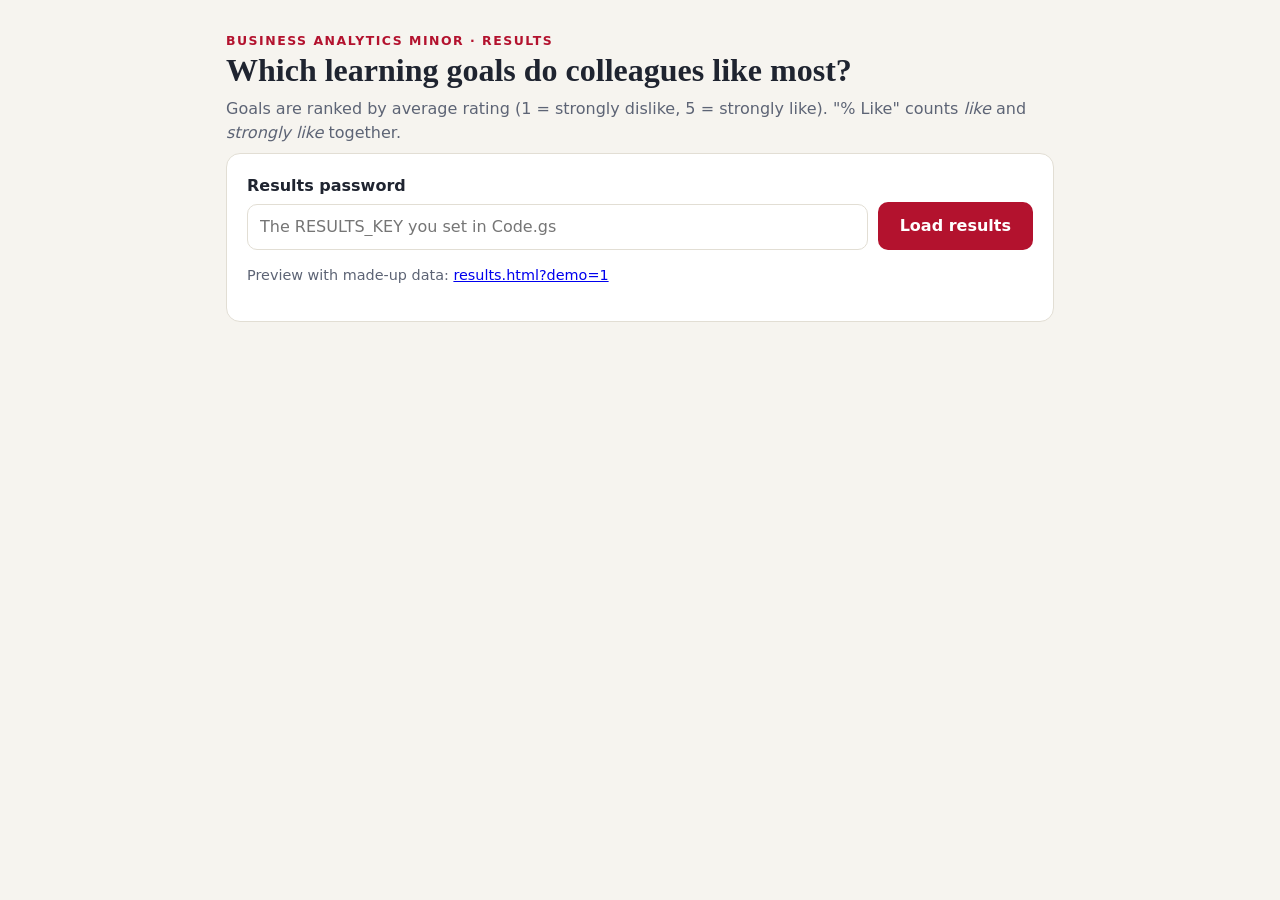
==== results.html @ ca91b68d "Add files via upload Original upload" ====
<!doctype html>
<html lang="en">
<head>
<meta charset="utf-8">
<meta name="viewport" content="width=device-width, initial-scale=1">
<meta name="robots" content="noindex">
<title>Learning Goals Survey – Results</title>
<link rel="stylesheet" href="style.css">
</head>
<body>
<div class="wrap">
  <header>
    <div class="eyebrow">Business Analytics Minor · Results</div>
    <h1>Which learning goals do colleagues like most?</h1>
    <p>Goals are ranked by average rating (1 = strongly dislike, 5 = strongly like). "% Like" counts <em>like</em> and <em>strongly like</em> together.</p>
  </header>

  <div class="card" id="login">
    <form id="keyForm" class="row">
      <label class="field" style="flex:1;margin:0"><b>Results password</b>
        <input id="key" type="password" autocomplete="current-password" placeholder="The RESULTS_KEY you set in Code.gs">
      </label>
      <button class="btn" type="submit" style="align-self:flex-end">Load results</button>
    </form>
    <p class="hint">Preview with made-up data: <a href="?demo=1">results.html?demo=1</a></p>
    <p class="error" id="error" hidden></p>
  </div>

  <div id="out" hidden>
    <div class="stats" id="stats"></div>

    <div class="card">
      <h2 style="margin-top:0">Summary</h2>
      <div id="summary"></div>
    </div>

    <div class="row" style="justify-content:space-between;margin:20px 0 4px">
      <h2 style="margin:0">All goals</h2>
      <div class="row">
        <button class="btn ghost" id="csvSummary" type="button">Download summary (CSV)</button>
        <button class="btn ghost" id="csvRaw" type="button">Download raw responses (CSV)</button>
      </div>
    </div>
    <div class="legend" id="legend"></div>
    <div class="table-scroll">
      <table id="table">
        <thead><tr>
          <th data-k="rank">Rank</th>
          <th data-k="text">Goal</th>
          <th data-k="level">Bloom's level</th>
          <th data-k="mean">Avg ▾</th>
          <th data-k="pctLike">% Like</th>
          <th data-k="sd">Spread (SD)</th>
          <th data-k="n">n</th>
          <th>Distribution</th>
        </tr></thead>
        <tbody></tbody>
      </table>
    </div>

    <div class="card" style="margin-top:20px">
      <h2 style="margin-top:0">Comments</h2>
      <div id="comments"></div>
    </div>
  </div>
</div>

<script src="goals.js"></script>
<script src="config.js"></script>
<script>
(function () {
  const $ = id => document.getElementById(id);
  const COLORS = ["--s1","--s2","--s3","--s4","--s5"].map(v => `var(${v})`);
  let stats = [], rows = [], sortKey = "mean", sortDir = -1;

  $("legend").innerHTML = SCALE.map((s, i) => `<span><i style="background:${COLORS[i]}"></i>${s.label}</span>`).join("");

  const params = new URLSearchParams(location.search);
  if (params.get("demo")) { render(demoRows(), true); }

  $("keyForm").addEventListener("submit", async e => {
    e.preventDefault();
    const err = $("error"); err.hidden = true;
    if (!SCRIPT_URL || SCRIPT_URL.startsWith("PASTE_")) {
      return showErr("config.js still needs the Web App URL from Apps Script.");
    }
    try {
      const res = await fetch(SCRIPT_URL + "?key=" + encodeURIComponent($("key").value));
      const data = await res.json();
      if (!data.ok) return showErr(data.error === "Wrong or missing key" ? "That password didn't match." : data.error);
      render(data.rows, false);
    } catch (ex) {
      showErr("Couldn't reach the results sheet. Check the Web App URL and that it's deployed with access \"Anyone\".");
    }
  });
  function showErr(m) { $("error").textContent = m; $("error").hidden = false; }

  function render(data, demo) {
    rows = data;
    stats = GOALS.map(g => {
      const vals = rows.map(r => Number(r[g.id])).filter(v => v >= 1 && v <= 5);
      const n = vals.length;
      const counts = [1,2,3,4,5].map(k => vals.filter(v => v === k).length);
      const mean = n ? vals.reduce((a, b) => a + b, 0) / n : 0;
      const sd = n > 1 ? Math.sqrt(vals.reduce((a, v) => a + (v - mean) ** 2, 0) / (n - 1)) : 0;
      const pctLike = n ? (counts[3] + counts[4]) / n * 100 : 0;
      const pctDislike = n ? (counts[0] + counts[1]) / n * 100 : 0;
      return { ...g, n, counts, mean, sd, pctLike, pctDislike };
    });
    // Rank: average first, then % like as tie-breaker
    [...stats].sort((a, b) => b.mean - a.mean || b.pctLike - a.pctLike)
      .forEach((s, i) => s.rank = i + 1);

    $("login").hidden = !demo ? true : false;
    $("out").hidden = false;

    const overall = stats.reduce((a, s) => a + s.mean * s.n, 0) / Math.max(1, stats.reduce((a, s) => a + s.n, 0));
    const ranked = [...stats].sort((a, b) => a.rank - b.rank);
    $("stats").innerHTML = [
      [rows.length, "responses" + (demo ? " (demo data)" : "")],
      [overall.toFixed(2), "average rating, all goals"],
      [ranked[0] ? "#" + (GOALS.indexOf(GOALS.find(g => g.id === ranked[0].id)) + 1) : "–", "top-rated goal"],
      [stats.filter(s => s.mean >= 4).length, "goals averaging 4+ (“like”)"]
    ].map(([b, s]) => `<div class="stat"><b>${b}</b><small>${s}</small></div>`).join("");

    if (!rows.length) {
      $("summary").innerHTML = "<p>No responses yet.</p>";
    } else {
      const top = ranked.slice(0, 5), bottom = ranked.slice(-3).reverse();
      const divisive = [...stats].filter(s => s.n > 1).sort((a, b) => b.sd - a.sd).slice(0, 3);
      const li = (s, extra) => `<li><b>${esc(s.text)}</b> <span class="hint">— avg ${s.mean.toFixed(2)}, ${s.pctLike.toFixed(0)}% like${extra ? ", " + extra(s) : ""}</span></li>`;
      $("summary").innerHTML = `
        <p><b>Strongest candidates for the final 2–3 goals:</b> ${ranked.slice(0, 3).map(s => "“" + esc(s.text) + "”").join(", ")}</p>
        <h3>Most popular</h3><ol class="rank-list">${top.map(s => li(s)).join("")}</ol>
        <h3>Least popular</h3><ol class="rank-list">${bottom.map(s => li(s, x => x.pctDislike.toFixed(0) + "% dislike")).join("")}</ol>
        <h3>Most divided opinions</h3>
        <p class="hint" style="margin-top:0">Colleagues disagreed most on these (largest spread of ratings) — worth discussing.</p>
        <ol class="rank-list">${divisive.map(s => li(s, x => "SD " + x.sd.toFixed(2))).join("")}</ol>`;
    }
    drawTable();

    const cm = rows.filter(r => String(r.Comments || "").trim());
    $("comments").innerHTML = cm.length
      ? cm.map(r => `<p><b>${esc(r.Name || "Anonymous")}:</b> ${esc(r.Comments)}</p>`).join("")
      : "<p class='hint'>No comments yet.</p>";
  }

  function drawTable() {
    const sorted = [...stats].sort((a, b) => {
      const x = a[sortKey], y = b[sortKey];
      return (typeof x === "string" ? x.localeCompare(y) : x - y) * sortDir;
    });
    document.querySelector("#table tbody").innerHTML = sorted.map(s => {
      const bar = s.counts.map((c, i) => s.n ? `<i title="${SCALE[i].label}: ${c}" style="width:${c / s.n * 100}%;background:${COLORS[i]}"></i>` : "").join("");
      return `<tr>
        <td class="n">${s.rank}</td><td>${esc(s.text)}</td><td>${s.level}</td>
        <td class="n"><b>${s.mean.toFixed(2)}</b></td><td class="n">${s.pctLike.toFixed(0)}%</td>
        <td class="n">${s.sd.toFixed(2)}</td><td class="n">${s.n}</td>
        <td><div class="dist">${bar}</div></td></tr>`;
    }).join("");
    document.querySelectorAll("#table th[data-k]").forEach(th => {
      th.textContent = th.textContent.replace(/ [▾▴]$/, "") + (th.dataset.k === sortKey ? (sortDir < 0 ? " ▾" : " ▴") : "");
    });
  }

  document.querySelectorAll("#table th[data-k]").forEach(th => th.addEventListener("click", () => {
    const k = th.dataset.k;
    if (k === sortKey) sortDir *= -1; else { sortKey = k; sortDir = (k === "rank" || k === "text" || k === "level") ? 1 : -1; }
    drawTable();
  }));

  $("csvSummary").addEventListener("click", () => {
    const head = ["Rank","Goal ID","Goal","Bloom level","Average","% Like","% Dislike","SD","n"].concat(SCALE.map(s => s.label));
    const body = [...stats].sort((a, b) => a.rank - b.rank).map(s =>
      [s.rank, s.id, s.text, s.level, s.mean.toFixed(2), s.pctLike.toFixed(1), s.pctDislike.toFixed(1), s.sd.toFixed(2), s.n].concat(s.counts));
    download("goal-survey-summary.csv", [head].concat(body));
  });
  $("csvRaw").addEventListener("click", () => {
    const head = ["Timestamp","Name","Comments"].concat(GOALS.map(g => g.id + " " + g.text));
    const body = rows.map(r => [r.Timestamp, r.Name, r.Comments].concat(GOALS.map(g => r[g.id])));
    download("goal-survey-responses.csv", [head].concat(body));
  });

  function download(name, table) {
    const csv = table.map(r => r.map(v => {
      v = v == null ? "" : String(v);
      return /[",\n]/.test(v) ? '"' + v.replace(/"/g, '""') + '"' : v;
    }).join(",")).join("\n");
    const a = document.createElement("a");
    a.href = URL.createObjectURL(new Blob(["﻿" + csv], { type: "text/csv" }));
    a.download = name; a.click();
  }

  function esc(s) { return String(s ?? "").replace(/[&<>"']/g, c => ({ "&":"&amp;","<":"&lt;",">":"&gt;",'"':"&quot;","'":"&#39;" }[c])); }

  function demoRows() {
    let seed = 7; const rnd = () => (seed = (seed * 16807) % 2147483647) / 2147483647;
    const lean = [3.6,3.4,4.1,4.3,3.2,4.5,3.8,4.0,3.3,4.2,3.9,4.6,3.0,4.4,3.7];
    return Array.from({ length: 12 }, (_, i) => {
      const r = { Timestamp: new Date(Date.now() - i * 36e5).toISOString(), Name: i % 3 ? "" : "Colleague " + (i + 1),
        Comments: i === 2 ? "I'd combine the forecasting and regression goals." : "" };
      GOALS.forEach((g, j) => { r[g.id] = Math.min(5, Math.max(1, Math.round(lean[j] + (rnd() - 0.5) * 2.6))); });
      return r;
    });
  }
})();
</script>
</body>
</html>
---- style.css ----
:root {
  --bg: #f6f4ef;
  --card: #ffffff;
  --ink: #1f2430;
  --muted: #5d6475;
  --line: #e2ded4;
  --accent: #b3122e;
  --accent-soft: #fbe9ec;
  --s1: #c0392b; --s2: #e67e22; --s3: #95a0ad; --s4: #5aa36b; --s5: #1e7a46;
  --radius: 14px;
}
* { box-sizing: border-box; }
body {
  margin: 0; background: var(--bg); color: var(--ink);
  font: 16px/1.5 "Source Sans 3", "Segoe UI", system-ui, sans-serif;
}
.wrap { max-width: 860px; margin: 0 auto; padding: 32px 16px 96px; }
header h1 { font-family: Georgia, "Times New Roman", serif; font-size: 2rem; line-height: 1.2; margin: 0 0 8px; }
header p { color: var(--muted); margin: 0 0 8px; }
.eyebrow { text-transform: uppercase; letter-spacing: .12em; font-size: .78rem; font-weight: 700; color: var(--accent); }

.progress { position: sticky; top: 0; z-index: 5; background: var(--bg); padding: 12px 0; margin: 16px 0; }
.bar { height: 8px; background: var(--line); border-radius: 99px; overflow: hidden; }
.bar > span { display: block; height: 100%; width: 0; background: var(--accent); transition: width .25s; }
.progress small { color: var(--muted); }

.card { background: var(--card); border: 1px solid var(--line); border-radius: var(--radius); padding: 20px; margin-bottom: 14px; }
.card.done { border-color: #cfd8cf; }
.goal-head { display: flex; gap: 12px; align-items: flex-start; margin-bottom: 14px; }
.num { flex: none; width: 32px; height: 32px; border-radius: 50%; background: var(--accent-soft); color: var(--accent); font-weight: 700; display: grid; place-items: center; font-size: .9rem; }
.goal-text { font-size: 1.08rem; font-weight: 600; margin: 0; }
.tag { display: inline-block; margin-top: 4px; font-size: .72rem; font-weight: 700; letter-spacing: .06em; text-transform: uppercase; color: var(--muted); background: #f0eee8; border-radius: 6px; padding: 2px 8px; }

.scale { display: grid; grid-template-columns: repeat(5, 1fr); gap: 8px; }
.scale label { cursor: pointer; }
.scale input { position: absolute; opacity: 0; pointer-events: none; }
.scale span {
  display: flex; align-items: center; justify-content: center; text-align: center;
  min-height: 52px; padding: 6px; border: 1.5px solid var(--line); border-radius: 10px;
  font-size: .88rem; font-weight: 600; color: var(--muted); background: #fff; transition: all .15s;
}
.scale label:hover span { border-color: #bdb7a8; color: var(--ink); }
.scale input:focus-visible + span { outline: 3px solid #f1b7c2; outline-offset: 2px; }
.scale input[value="1"]:checked + span { background: var(--s1); border-color: var(--s1); color: #fff; }
.scale input[value="2"]:checked + span { background: var(--s2); border-color: var(--s2); color: #fff; }
.scale input[value="3"]:checked + span { background: var(--s3); border-color: var(--s3); color: #fff; }
.scale input[value="4"]:checked + span { background: var(--s4); border-color: var(--s4); color: #fff; }
.scale input[value="5"]:checked + span { background: var(--s5); border-color: var(--s5); color: #fff; }

.field { display: block; margin: 12px 0; }
.field b { display: block; margin-bottom: 6px; }
.field input, .field textarea { width: 100%; font: inherit; padding: 10px 12px; border: 1.5px solid var(--line); border-radius: 10px; background: #fff; }
.field textarea { min-height: 110px; resize: vertical; }

.btn { font: inherit; font-weight: 700; border: 0; border-radius: 10px; padding: 12px 22px; background: var(--accent); color: #fff; cursor: pointer; }
.btn:disabled { opacity: .45; cursor: not-allowed; }
.btn.ghost { background: transparent; color: var(--accent); border: 1.5px solid var(--accent); }
.hint { color: var(--muted); font-size: .9rem; }
.error { color: var(--s1); font-weight: 600; }

/* Pop-up quip */
.quip-backdrop { position: fixed; inset: 0; display: grid; place-items: center; background: rgba(20,22,30,.25); z-index: 50; opacity: 0; pointer-events: none; transition: opacity .2s; }
.quip-backdrop.show { opacity: 1; pointer-events: auto; }
.quip { background: #fff; border-radius: 18px; padding: 26px 30px; max-width: 360px; margin: 16px; text-align: center; box-shadow: 0 20px 50px rgba(0,0,0,.2); transform: scale(.85); transition: transform .25s cubic-bezier(.2,1.6,.4,1); }
.quip-backdrop.show .quip { transform: scale(1); }
.quip .emoji { font-size: 2.4rem; line-height: 1; }
.quip p { font-size: 1.25rem; font-weight: 700; margin: 10px 0 16px; }

/* Results */
.stats { display: grid; grid-template-columns: repeat(auto-fit, minmax(160px, 1fr)); gap: 12px; margin: 16px 0; }
.stat { background: var(--card); border: 1px solid var(--line); border-radius: var(--radius); padding: 14px 16px; }
.stat b { display: block; font-size: 1.6rem; }
.stat small { color: var(--muted); }
table { width: 100%; border-collapse: collapse; background: var(--card); border-radius: var(--radius); overflow: hidden; font-size: .92rem; }
th, td { padding: 10px 10px; border-bottom: 1px solid var(--line); text-align: left; vertical-align: middle; }
th { background: #f0eee8; font-size: .78rem; text-transform: uppercase; letter-spacing: .05em; color: var(--muted); cursor: pointer; white-space: nowrap; }
td.n { text-align: right; font-variant-numeric: tabular-nums; white-space: nowrap; }
.dist { display: flex; height: 14px; border-radius: 4px; overflow: hidden; min-width: 120px; background: var(--line); }
.dist i { display: block; height: 100%; }
.legend { display: flex; flex-wrap: wrap; gap: 14px; font-size: .82rem; color: var(--muted); margin: 8px 0 12px; }
.legend i { display: inline-block; width: 10px; height: 10px; border-radius: 2px; margin-right: 5px; vertical-align: middle; }
.table-scroll { overflow-x: auto; border: 1px solid var(--line); border-radius: var(--radius); }
.rank-list { padding-left: 1.2em; margin: 0; }
.rank-list li { margin: 6px 0; }
.row { display: flex; gap: 10px; flex-wrap: wrap; align-items: center; }

@media (max-width: 620px) {
  header h1 { font-size: 1.6rem; }
  .scale { grid-template-columns: 1fr; gap: 6px; }
  .scale span { min-height: 42px; }
}
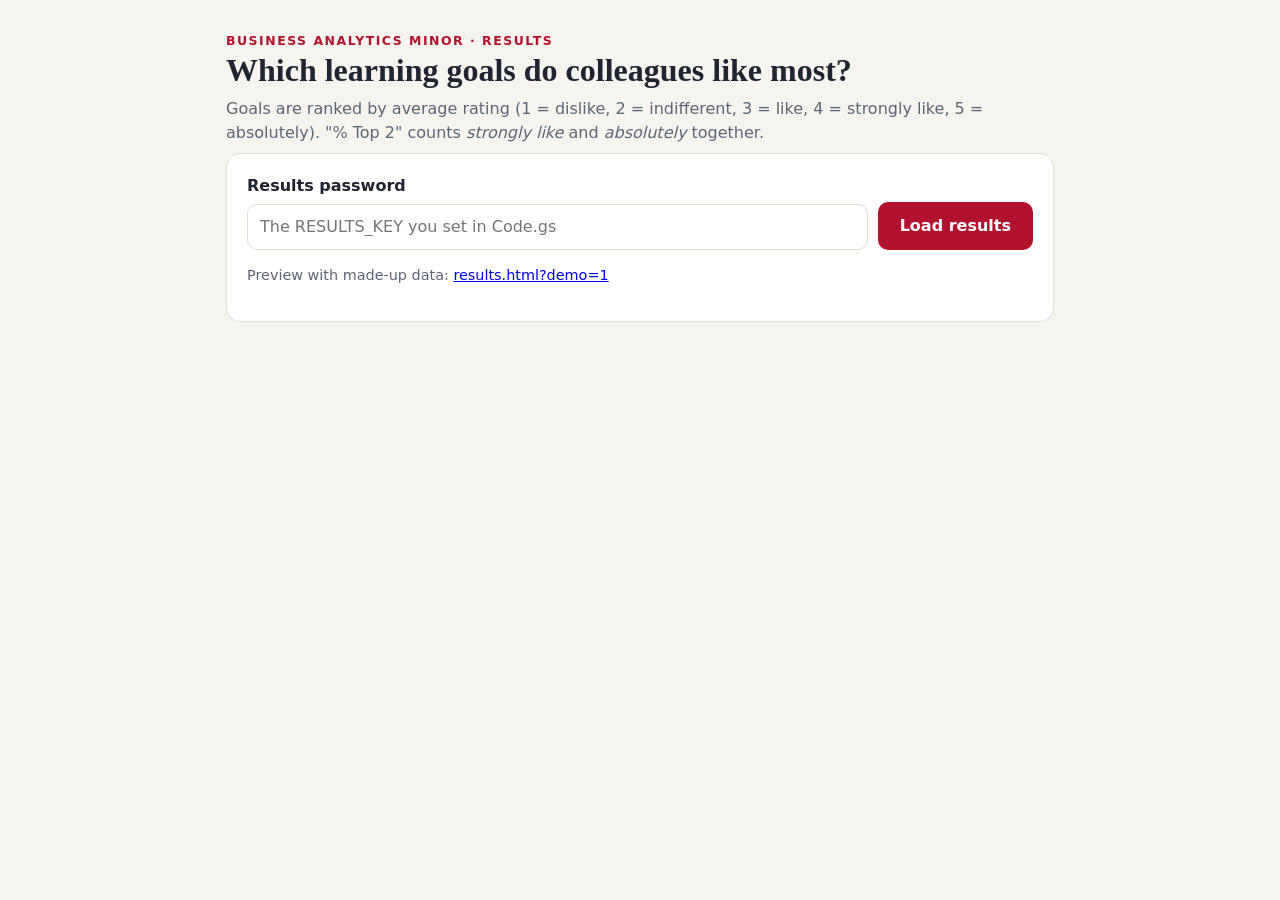
==== commit 9e727d54: "Randomize goal order; new positive rating labels and pop-up comments - Goals appear in a random orde" ====
--- a/results.html
+++ b/results.html
@@ -12,7 +12,7 @@
   <header>
     <div class="eyebrow">Business Analytics Minor · Results</div>
     <h1>Which learning goals do colleagues like most?</h1>
-    <p>Goals are ranked by average rating (1 = strongly dislike, 5 = strongly like). "% Like" counts <em>like</em> and <em>strongly like</em> together.</p>
+    <p>Goals are ranked by average rating (1 = dislike, 2 = indifferent, 3 = like, 4 = strongly like, 5 = absolutely). "% Top 2" counts <em>strongly like</em> and <em>absolutely</em> together.</p>
   </header>
 
   <div class="card" id="login">
@@ -49,7 +49,7 @@
           <th data-k="text">Goal</th>
           <th data-k="level">Bloom's level</th>
           <th data-k="mean">Avg ▾</th>
-          <th data-k="pctLike">% Like</th>
+          <th data-k="pctLike">% Top 2</th>
           <th data-k="sd">Spread (SD)</th>
           <th data-k="n">n</th>
           <th>Distribution</th>
@@ -107,7 +107,7 @@
       const pctDislike = n ? (counts[0] + counts[1]) / n * 100 : 0;
       return { ...g, n, counts, mean, sd, pctLike, pctDislike };
     });
-    // Rank: average first, then % like as tie-breaker
+    // Rank: average first, then % top-2 (strongly like / absolutely) as tie-breaker
     [...stats].sort((a, b) => b.mean - a.mean || b.pctLike - a.pctLike)
       .forEach((s, i) => s.rank = i + 1);
 
@@ -120,7 +120,7 @@
       [rows.length, "responses" + (demo ? " (demo data)" : "")],
       [overall.toFixed(2), "average rating, all goals"],
       [ranked[0] ? "#" + (GOALS.indexOf(GOALS.find(g => g.id === ranked[0].id)) + 1) : "–", "top-rated goal"],
-      [stats.filter(s => s.mean >= 4).length, "goals averaging 4+ (“like”)"]
+      [stats.filter(s => s.mean >= 4).length, "goals averaging 4+ (“strongly like”)"]
     ].map(([b, s]) => `<div class="stat"><b>${b}</b><small>${s}</small></div>`).join("");
 
     if (!rows.length) {
@@ -128,11 +128,11 @@
     } else {
       const top = ranked.slice(0, 5), bottom = ranked.slice(-3).reverse();
       const divisive = [...stats].filter(s => s.n > 1).sort((a, b) => b.sd - a.sd).slice(0, 3);
-      const li = (s, extra) => `<li><b>${esc(s.text)}</b> <span class="hint">— avg ${s.mean.toFixed(2)}, ${s.pctLike.toFixed(0)}% like${extra ? ", " + extra(s) : ""}</span></li>`;
+      const li = (s, extra) => `<li><b>${esc(s.text)}</b> <span class="hint">— avg ${s.mean.toFixed(2)}, ${s.pctLike.toFixed(0)}% top 2${extra ? ", " + extra(s) : ""}</span></li>`;
       $("summary").innerHTML = `
         <p><b>Strongest candidates for the final 2–3 goals:</b> ${ranked.slice(0, 3).map(s => "“" + esc(s.text) + "”").join(", ")}</p>
         <h3>Most popular</h3><ol class="rank-list">${top.map(s => li(s)).join("")}</ol>
-        <h3>Least popular</h3><ol class="rank-list">${bottom.map(s => li(s, x => x.pctDislike.toFixed(0) + "% dislike")).join("")}</ol>
+        <h3>Least popular</h3><ol class="rank-list">${bottom.map(s => li(s, x => x.pctDislike.toFixed(0) + "% dislike/indifferent")).join("")}</ol>
         <h3>Most divided opinions</h3>
         <p class="hint" style="margin-top:0">Colleagues disagreed most on these (largest spread of ratings) — worth discussing.</p>
         <ol class="rank-list">${divisive.map(s => li(s, x => "SD " + x.sd.toFixed(2))).join("")}</ol>`;
@@ -170,7 +170,7 @@
   }));
 
   $("csvSummary").addEventListener("click", () => {
-    const head = ["Rank","Goal ID","Goal","Bloom level","Average","% Like","% Dislike","SD","n"].concat(SCALE.map(s => s.label));
+    const head = ["Rank","Goal ID","Goal","Bloom level","Average","% Top 2 (Strongly like + Absolutely)","% Dislike or Indifferent","SD","n"].concat(SCALE.map(s => s.label));
     const body = [...stats].sort((a, b) => a.rank - b.rank).map(s =>
       [s.rank, s.id, s.text, s.level, s.mean.toFixed(2), s.pctLike.toFixed(1), s.pctDislike.toFixed(1), s.sd.toFixed(2), s.n].concat(s.counts));
     download("goal-survey-summary.csv", [head].concat(body));
--- a/style.css
+++ b/style.css
@@ -6,7 +6,7 @@
   --line: #e2ded4;
   --accent: #b3122e;
   --accent-soft: #fbe9ec;
-  --s1: #c0392b; --s2: #e67e22; --s3: #95a0ad; --s4: #5aa36b; --s5: #1e7a46;
+  --s1: #e67e22; --s2: #95a0ad; --s3: #5aa36b; --s4: #2e8b57; --s5: #1b6b3c;
   --radius: 14px;
 }
 * { box-sizing: border-box; }
@@ -56,7 +56,7 @@
 .btn:disabled { opacity: .45; cursor: not-allowed; }
 .btn.ghost { background: transparent; color: var(--accent); border: 1.5px solid var(--accent); }
 .hint { color: var(--muted); font-size: .9rem; }
-.error { color: var(--s1); font-weight: 600; }
+.error { color: #c0392b; font-weight: 600; }
 
 /* Pop-up quip */
 .quip-backdrop { position: fixed; inset: 0; display: grid; place-items: center; background: rgba(20,22,30,.25); z-index: 50; opacity: 0; pointer-events: none; transition: opacity .2s; }
